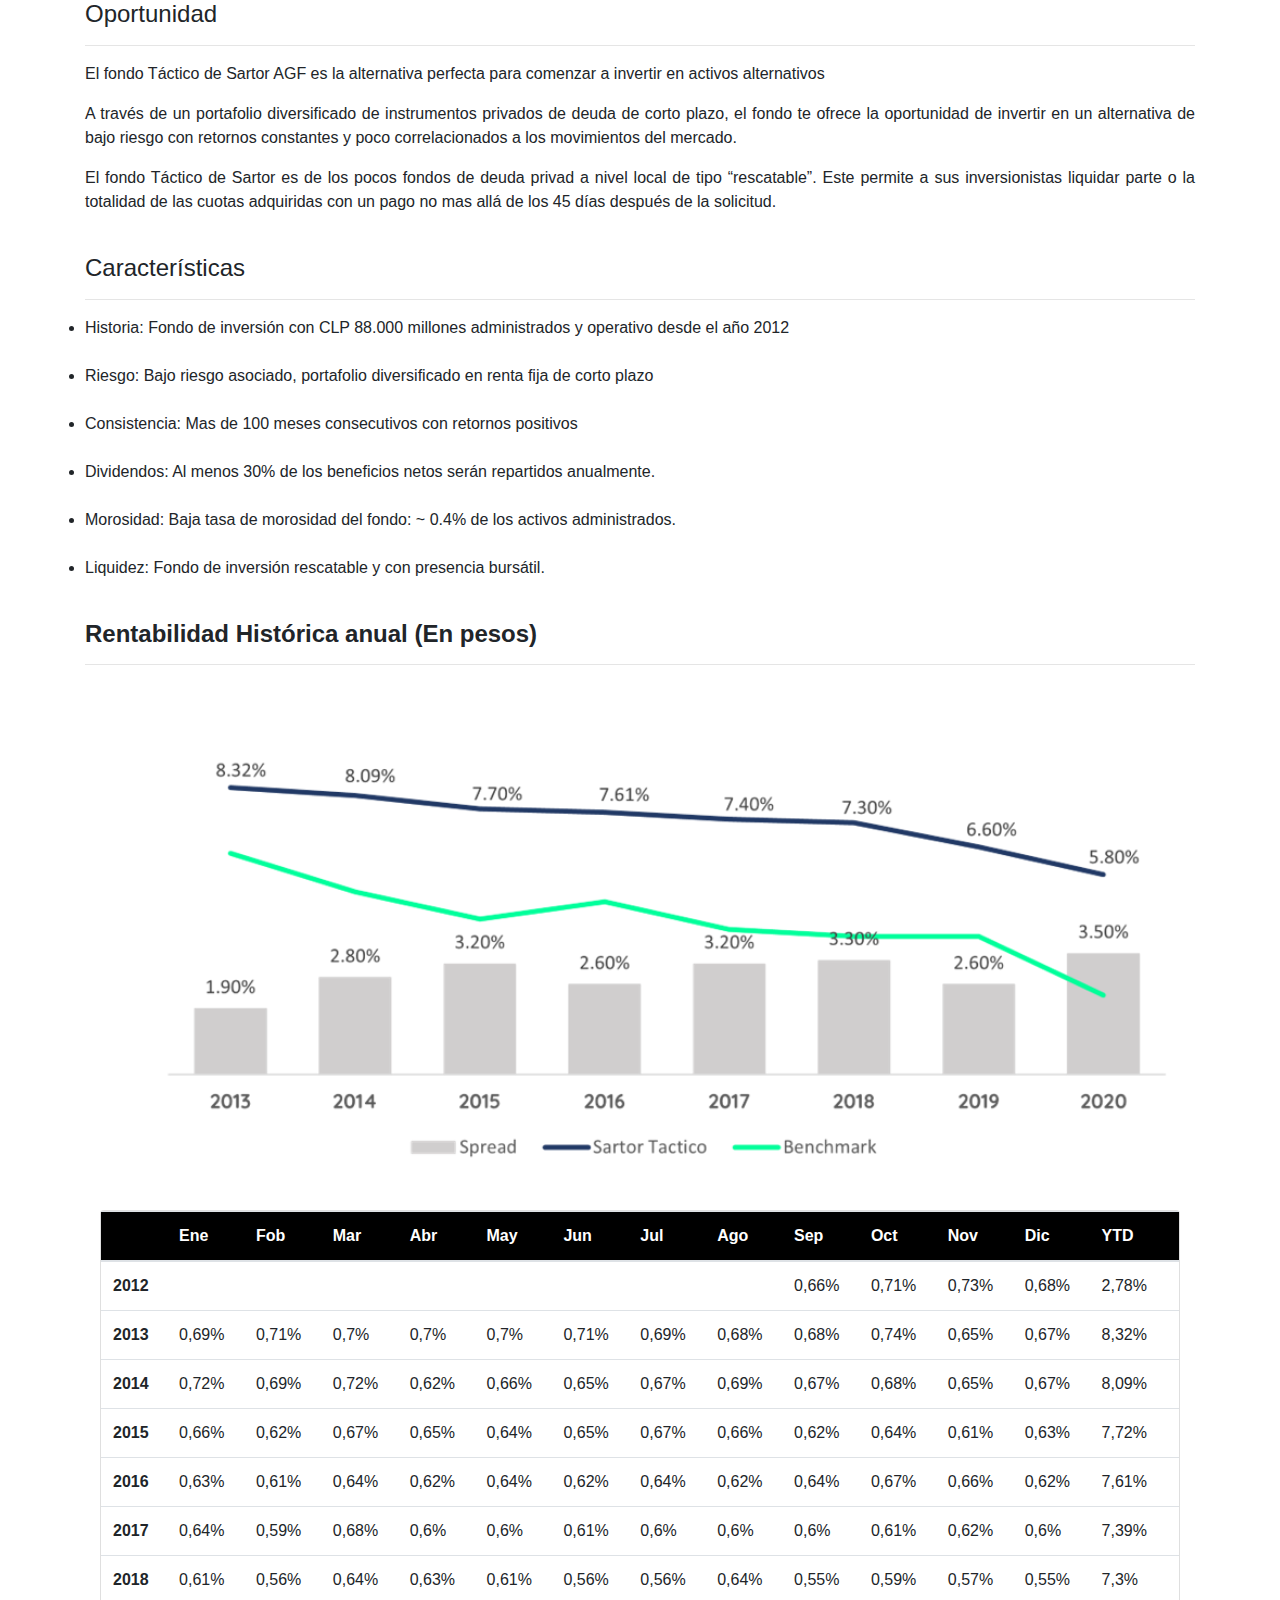
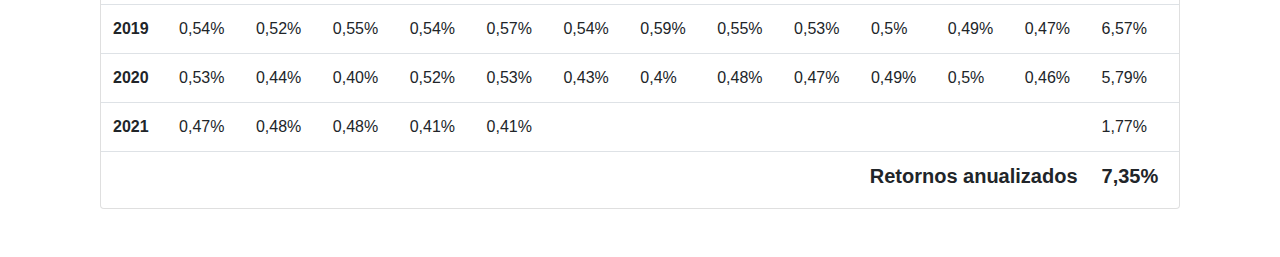
==== oportunidad.html @ 28b914ef "update-3" ====
<!DOCTYPE html>
<html lang="en">

<head>
    <meta charset="UTF-8">
    <meta http-equiv="X-UA-Compatible" content="IE=edge">
    <meta name="viewport" content="width=device-width, initial-scale=1.0">
    <link rel="stylesheet" href="https://maxcdn.bootstrapcdn.com/bootstrap/4.0.0/css/bootstrap.min.css"
        integrity="sha384-Gn5384xqQ1aoWXA+058RXPxPg6fy4IWvTNh0E263XmFcJlSAwiGgFAW/dAiS6JXm" crossorigin="anonymous">
    <title>Document</title>
</head>

<body>
    <div class="container">
        <section>
            <h4>Oportunidad</h4>
            <hr>
            <p style="text-align: justify;">El fondo Táctico de Sartor AGF es la alternativa perfecta para comenzar a
                invertir en activos alternativos
            </p>
            <p style="text-align: justify;">A través de un portafolio diversificado de instrumentos privados de deuda de
                corto plazo, el fondo te ofrece
                la oportunidad de invertir en un alternativa de bajo riesgo con retornos constantes y poco
                correlacionados a
                los movimientos del mercado.</p>
            <p style="text-align: justify;">El fondo Táctico de Sartor es de los pocos fondos de deuda privad a nivel
                local de tipo “rescatable”. Este
                permite a sus inversionistas liquidar parte o la totalidad de las cuotas adquiridas con un pago no mas
                allá
                de los 45 días después de la solicitud.</p>
            <br>
            <h4>Características</h4>
            <hr>
            <li>Historia: Fondo de inversión con CLP 88.000 millones administrados y operativo desde el año 2012</li>
            <br>
            <li>Riesgo: Bajo riesgo asociado, portafolio diversificado en renta fija de corto plazo</li>
            <br>
            <li>Consistencia: Mas de 100 meses consecutivos con retornos positivos</li>
            <br>
            <li>Dividendos: Al menos 30% de los beneficios netos serán repartidos anualmente.</li>
            <br>
            <li>Morosidad: Baja tasa de morosidad del fondo: ~ 0.4% de los activos administrados.</li>
            <br>
            <li>Liquidez: Fondo de inversión rescatable y con presencia bursátil.</li>
        </section>
        <section style="margin-top: 40px;">
            <h4 style="font-weight: bold;">Rentabilidad Histórica anual (En pesos)</h4>
            <hr>
            <br>
            <img class="img-fluid" src="images/Image1.png" alt=""style="width:100%; margin-bottom:30px">

            <div class="col-12">
                <div class="card">

                    <div class="table-responsive">
                        <table class="table mb-0">
                            <thead>
                                <tr style="background-color:black;color:white;">
                                    <th scope="col"></th>
                                    <th scope="col">Ene</th>
                                    <th scope="col">Fob</th>
                                    <th scope="col">Mar</th>
                                    <th scope="col">Abr</th>
                                    <th scope="col">May</th>
                                    <th scope="col">Jun</th>
                                    <th scope="col">Jul</th>
                                    <th scope="col">Ago</th>
                                    <th scope="col">Sep</th>
                                    <th scope="col">Oct</th>
                                    <th scope="col">Nov</th>
                                    <th scope="col">Dic</th>
                                    <th scope="col">YTD</th>
                                </tr>
                            </thead>
                            <tbody>
                                <tr>
                                    <th scope="row">2012</th>
                                    <td></td>
                                    <td></td>
                                    <td></td>
                                    <td></td>
                                    <td></td>
                                    <td></td>
                                    <td></td>
                                    <td></td>
                                    <td>0,66%</td>
                                    <td>0,71%</td>
                                    <td>0,73%</td>
                                    <td>0,68%</td>
                                    <td>2,78%</td>
                                </tr>
                                <tr>
                                    <th scope="row">2013</th>
                                    <td>0,69%</td>
                                    <td>0,71%</td>
                                    <td>0,7%</td>
                                    <td>0,7%</td>
                                    <td>0,7%</td>
                                    <td>0,71%</td>
                                    <td>0,69%</td>
                                    <td>0,68%</td>
                                    <td>0,68%</td>
                                    <td>0,74%</td>
                                    <td>0,65%</td>
                                    <td>0,67%</td>
                                    <td>8,32%</td>
                                </tr>
                                <tr>
                                    <th scope="row">2014</th>
                                    <td>0,72%</td>
                                    <td>0,69%</td>
                                    <td>0,72%</td>
                                    <td>0,62%</td>
                                    <td>0,66%</td>
                                    <td>0,65%</td>
                                    <td>0,67%</td>
                                    <td>0,69%</td>
                                    <td>0,67%</td>
                                    <td>0,68%</td>
                                    <td>0,65%</td>
                                    <td>0,67%</td>
                                    <td>8,09%</td>
                                </tr>
                                <tr>
                                    <th scope="row">2015</th>
                                    <td>0,66%</td>
                                    <td>0,62%</td>
                                    <td>0,67%</td>
                                    <td>0,65%</td>
                                    <td>0,64%</td>
                                    <td>0,65%</td>
                                    <td>0,67%</td>
                                    <td>0,66%</td>
                                    <td>0,62%</td>
                                    <td>0,64%</td>
                                    <td>0,61%</td>
                                    <td>0,63%</td>
                                    <td>7,72%</td>
                                </tr>
                                <tr>
                                    <th scope="row">2016</th>
                                    <td>0,63%</td>
                                    <td>0,61%</td>
                                    <td>0,64%</td>
                                    <td>0,62%</td>
                                    <td>0,64%</td>
                                    <td>0,62%</td>
                                    <td>0,64%</td>
                                    <td>0,62%</td>
                                    <td>0,64%</td>
                                    <td>0,67%</td>
                                    <td>0,66%</td>
                                    <td>0,62%</td>
                                    <td>7,61%</td>
                                </tr>
                                <tr>
                                    <th scope="row">2017</th>
                                    <td>0,64%</td>
                                    <td>0,59%</td>
                                    <td>0,68%</td>
                                    <td>0,6%</td>
                                    <td>0,6%</td>
                                    <td>0,61%</td>
                                    <td>0,6%</td>
                                    <td>0,6%</td>
                                    <td>0,6%</td>
                                    <td>0,61%</td>
                                    <td>0,62%</td>
                                    <td>0,6%</td>
                                    <td>7,39%</td>
                                </tr>
                                <tr>
                                    <th scope="row">2018</th>
                                    <td>0,61%</td>
                                    <td>0,56%</td>
                                    <td>0,64%</td>
                                    <td>0,63%</td>
                                    <td>0,61%</td>
                                    <td>0,56%</td>
                                    <td>0,56%</td>
                                    <td>0,64%</td>
                                    <td>0,55%</td>
                                    <td>0,59%</td>
                                    <td>0,57%</td>
                                    <td>0,55%</td>
                                    <td>7,3%</td>
                                </tr>
                                <tr>
                                    <th scope="row">2019</th>
                                    <td>0,54%</td>
                                    <td>0,52%</td>
                                    <td>0,55%</td>
                                    <td>0,54%</td>
                                    <td>0,57%</td>
                                    <td>0,54%</td>
                                    <td>0,59%</td>
                                    <td>0,55%</td>
                                    <td>0,53%</td>
                                    <td>0,5%</td>
                                    <td>0,49%</td>
                                    <td>0,47%</td>
                                    <td>6,57%</td>
                                </tr>
                                <tr>
                                    <th scope="row">2020</th>
                                    <td>0,53%</td>
                                    <td>0,44%</td>
                                    <td>0,40%</td>
                                    <td>0,52%</td>
                                    <td>0,53%</td>
                                    <td>0,43%</td>
                                    <td>0,4%</td>
                                    <td>0,48%</td>
                                    <td>0,47%</td>
                                    <td>0,49%</td>
                                    <td>0,5%</td>
                                    <td>0,46%</td>
                                    <td>5,79%</td>
                                </tr>
                                <tr>
                                    <th scope="row">2021</th>
                                    <td>0,47%</td>
                                    <td>0,48%</td>
                                    <td>0,48%</td>
                                    <td>0,41%</td>
                                    <td>0,41%</td>
                                    <td></td>
                                    <td></td>
                                    <td></td>
                                    <td></td>
                                    <td></td>
                                    <td></td>
                                    <td></td>
                                    <td>1,77%</td>
                                </tr>
                                <tr>
                                    <th scope="row"></th>
                                    <td colspan="12" style="text-align: right;">
                                        <h5 style="font-weight: 600;">Retornos anualizados</h5>
                                    </td>
                                    <td>
                                        <h5 style="font-weight: 600;">7,35%</h5>
                                    </td>
                                </tr>
                            </tbody>
                        </table>
                    </div>
                </div>
            </div>
            <br>
            <br>

    </div>
    </section>




    </div>






    <script src="https://code.jquery.com/jquery-3.2.1.slim.min.js"
        integrity="sha384-KJ3o2DKtIkvYIK3UENzmM7KCkRr/rE9/Qpg6aAZGJwFDMVNA/GpGFF93hXpG5KkN"
        crossorigin="anonymous"></script>
    <script src="https://cdnjs.cloudflare.com/ajax/libs/popper.js/1.12.9/umd/popper.min.js"
        integrity="sha384-ApNbgh9B+Y1QKtv3Rn7W3mgPxhU9K/ScQsAP7hUibX39j7fakFPskvXusvfa0b4Q"
        crossorigin="anonymous"></script>
    <script src="https://maxcdn.bootstrapcdn.com/bootstrap/4.0.0/js/bootstrap.min.js"
        integrity="sha384-JZR6Spejh4U02d8jOt6vLEHfe/JQGiRRSQQxSfFWpi1MquVdAyjUar5+76PVCmYl"
        crossorigin="anonymous"></script>
</body>

</html>
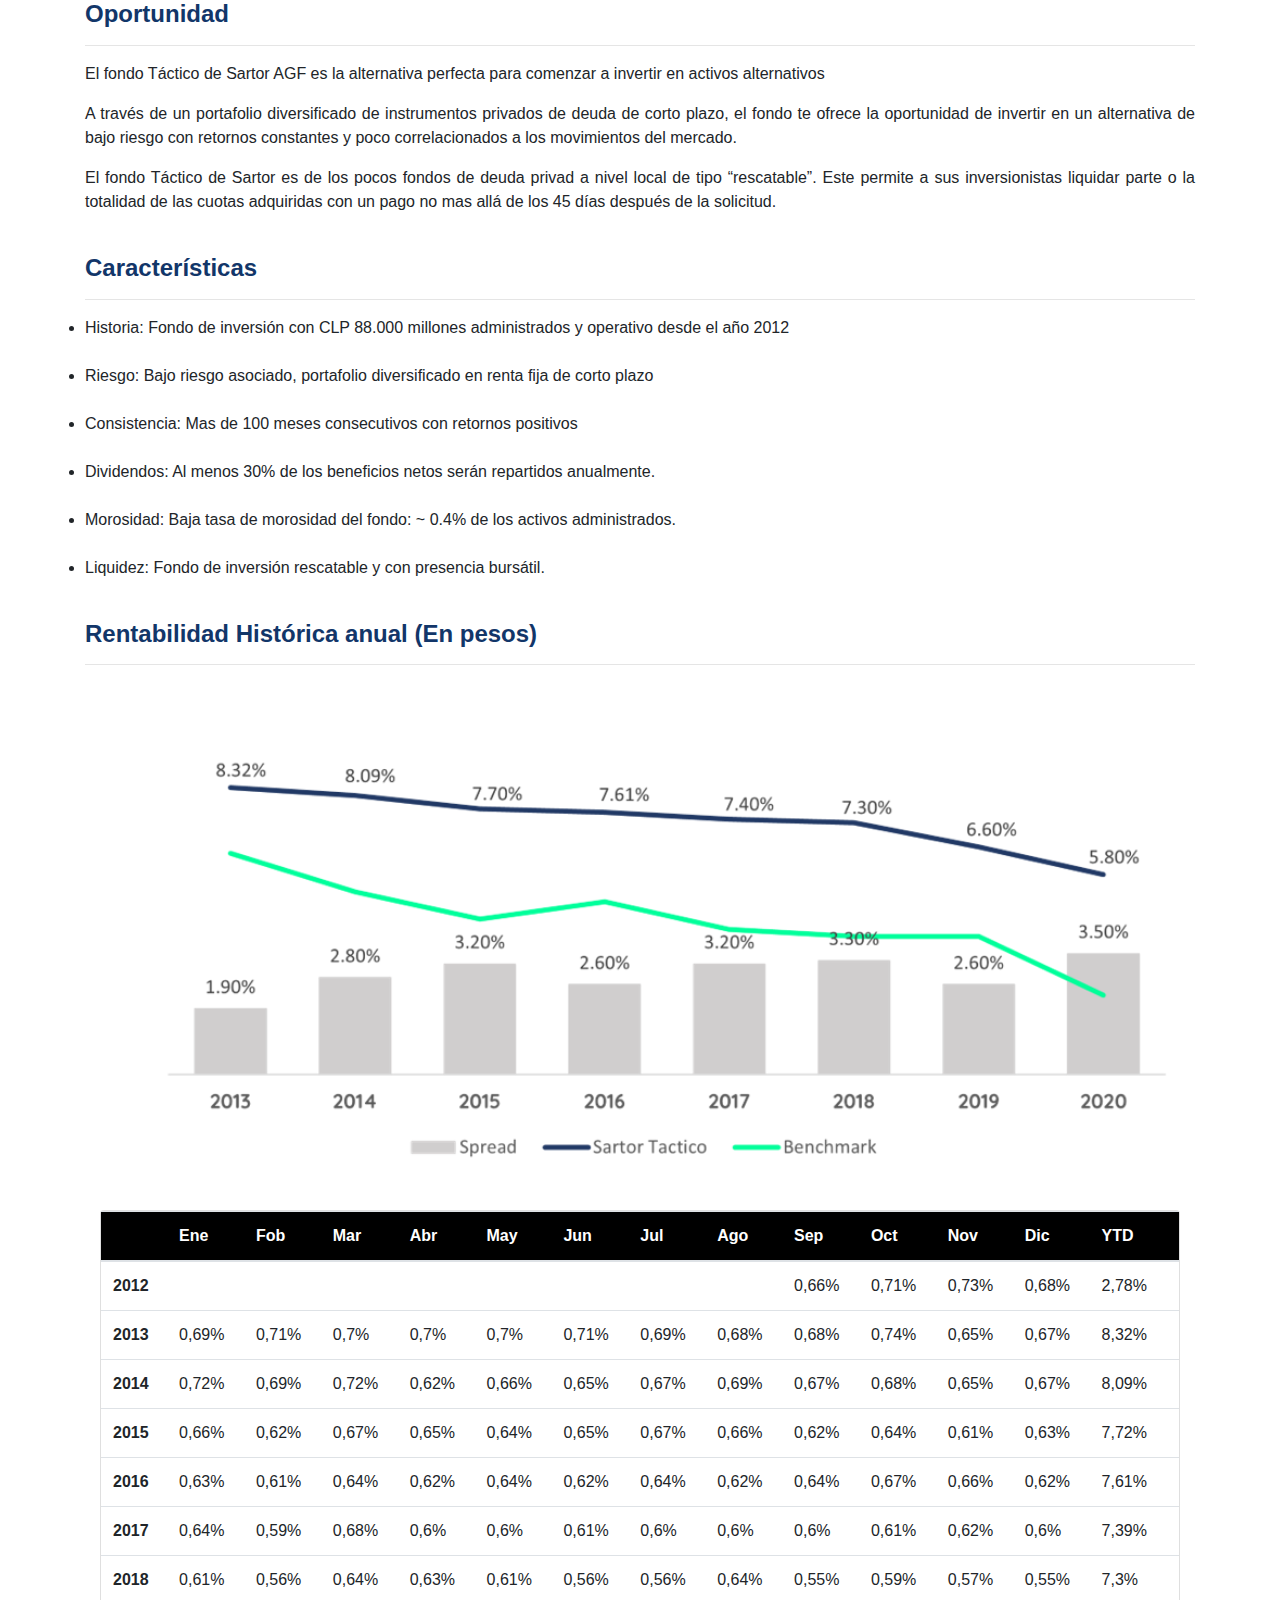
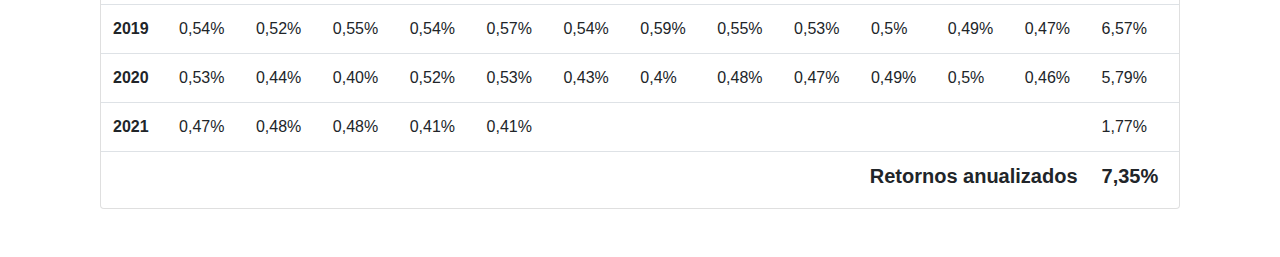
==== commit d7014cd4: "update3" ====
--- a/oportunidad.html
+++ b/oportunidad.html
@@ -7,7 +7,8 @@
     <meta name="viewport" content="width=device-width, initial-scale=1.0">
     <link rel="stylesheet" href="https://maxcdn.bootstrapcdn.com/bootstrap/4.0.0/css/bootstrap.min.css"
         integrity="sha384-Gn5384xqQ1aoWXA+058RXPxPg6fy4IWvTNh0E263XmFcJlSAwiGgFAW/dAiS6JXm" crossorigin="anonymous">
-    <title>Document</title>
+   <link rel="stylesheet" href="oportunidad.css">
+        <title>Document</title>
 </head>
 
 <body>
--- a/oportunidad.css
+++ b/oportunidad.css
@@ -0,0 +1,4 @@
+h4{
+    color: #123669;
+    font-weight: bold;  
+}